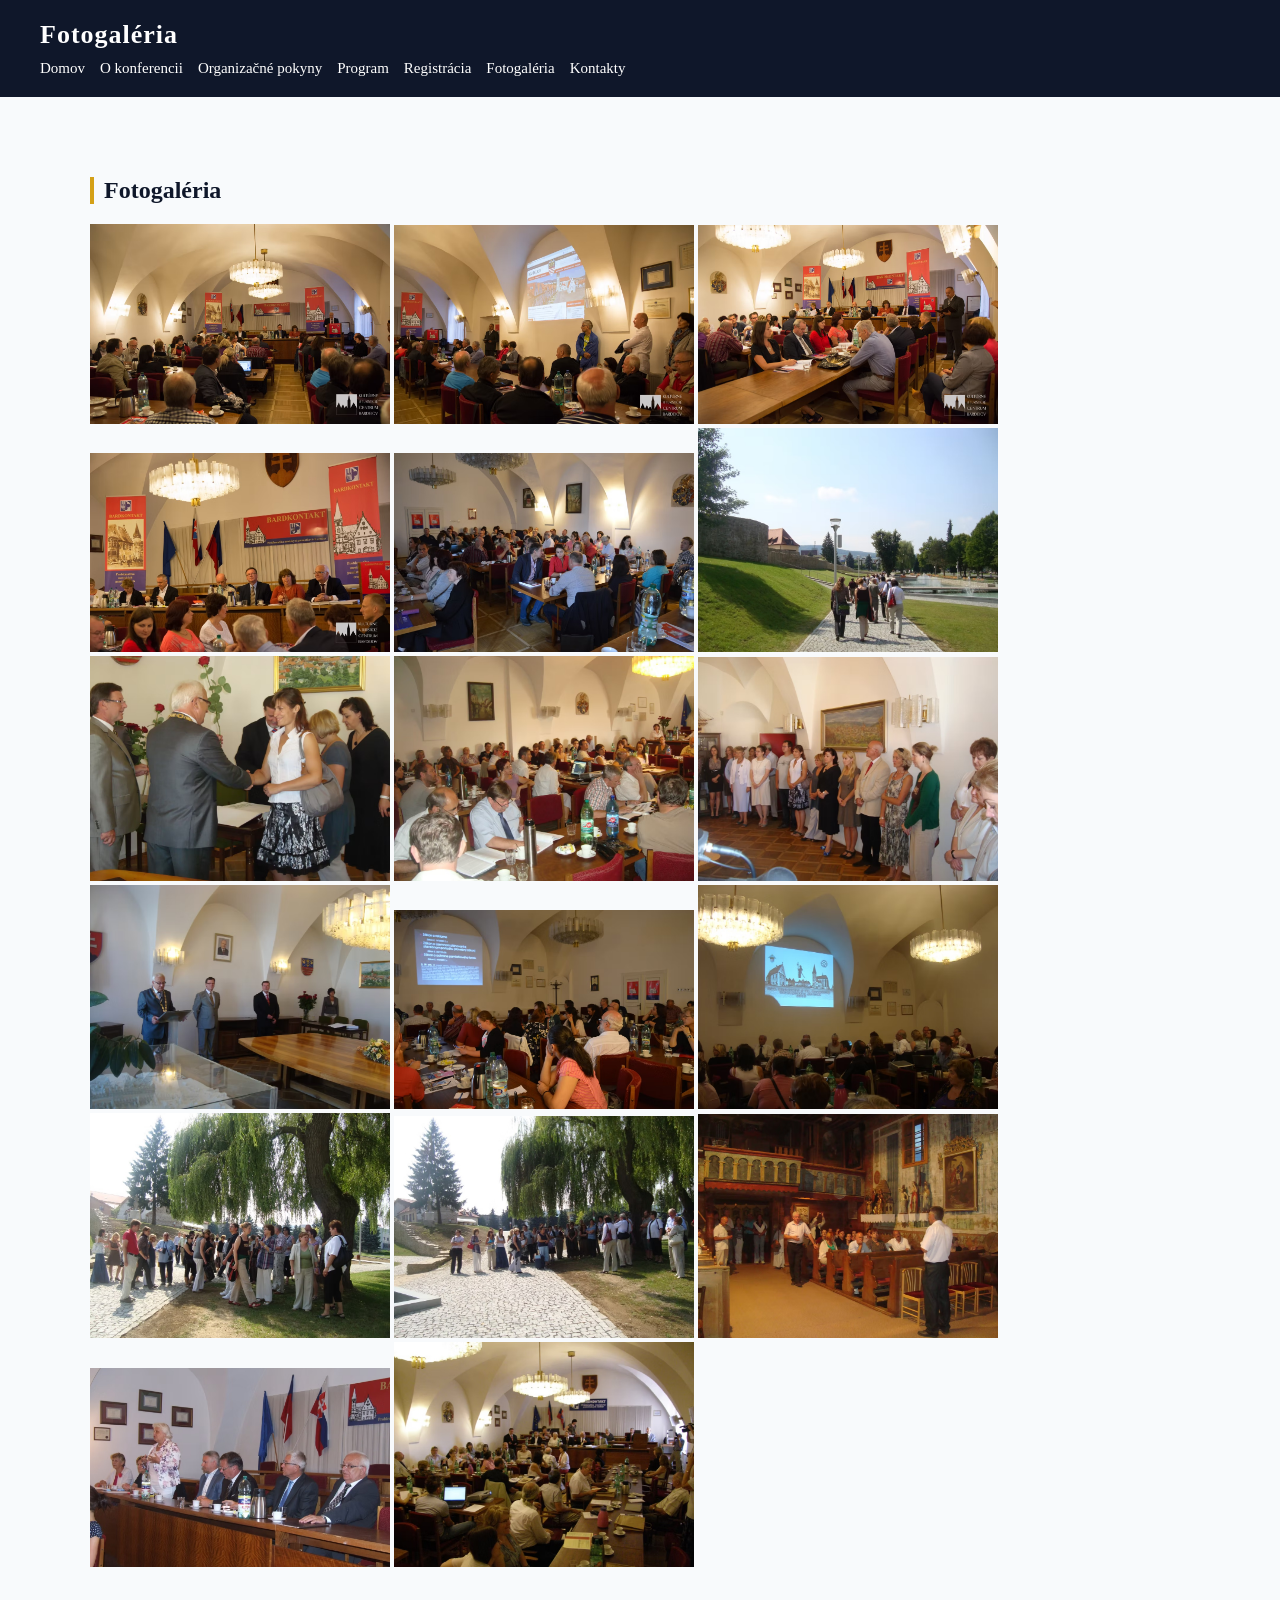
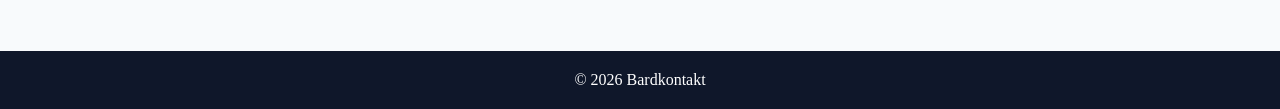
==== fotogaleria.html @ 20071f55 "Update fotogaleria.html" ====
<!DOCTYPE html>
<html lang="sk">
<head>
    <meta charset="UTF-8">
    <title>Fotogaléria</title>
    <link rel="stylesheet" href="css/style.css">
</head>
<body>

<header>
    <h1>Fotogaléria</h1>
    <nav>
        <a href="index.html">Domov</a>
        <a href="o-konferencii.html">O konferencii</a>
        <a href="organizacne-pokyny.html">Organizačné pokyny</a>
        <a href="program.html">Program</a>
        <a href="registracia.html">Registrácia</a>
        <a href="fotogaleria.html">Fotogaléria</a>
        <a href="kontakty.html">Kontakty</a>
    </nav>
</header>

<div class="container">
<h2>Fotogaléria</h2>

<img src="gallery/001.jpg" width="300">
<img src="gallery/002.jpg" width="300">
<img src="gallery/003.jpg" width="300">
<img src="gallery/004.jpg" width="300">
<img src="gallery/005.jpg" width="300">
<img src="gallery/006.jpg" width="300">
<img src="gallery/007.jpg" width="300">
<img src="gallery/008.jpg" width="300">
<img src="gallery/009.jpg" width="300">
<img src="gallery/010.jpg" width="300">
<img src="gallery/011.jpg" width="300">
<img src="gallery/012.jpg" width="300">
<img src="gallery/013.jpg" width="300">
<img src="gallery/014.jpg" width="300">
<img src="gallery/015.jpg" width="300">
<img src="gallery/016.jpg" width="300">
<img src="gallery/017.jpg" width="300">
</div>

<footer>© 2026 Bardkontakt</footer>

</body>
</html>
---- css/style.css ----
body {
    margin: 0;
    font-family: 'Georgia', serif;
    background: #f8fafc;
    color: #0f172a;
}

p {
    line-height: 1.5;
}

header {
    background: #0f172a;
    color: white;
    padding: 20px 40px;
}

header h1 {
    margin: 0;
    font-size: 26px;
    letter-spacing: 1px;
}

nav {
    display: flex;
    flex-wrap: wrap;
    gap: 15px;
    margin-top: 10px;
}

nav a {
    color: white;
    text-decoration: none;
    font-size: 15px;
}

nav a:hover {
    color: #d4a017;
}

.hero {
    background: linear-gradient(rgba(15,23,42,0.8), rgba(15,23,42,0.8)),
    url('../images/hero.jpg');
    background-size: cover;
    background-position: center;
    color: white;
    text-align: center;
    padding: 120px 20px;
}

.hero h2 {
    font-size: 42px;
    margin-bottom: 10px;
}

.hero p {
    font-size: 18px;
}

.btn {
    display: inline-block;
    margin-top: 20px;
    padding: 10px 20px;
    background: #d4a017;
    color: #0f172a;
    text-decoration: none;
    border-radius: 5px;
}

.container {
    max-width: 1100px;
    margin: auto;
    padding: 40px 20px;
}

h2 {
    border-left: 4px solid #d4a017;
    padding-left: 10px;
    margin-top: 40px;
}

footer {
    background: #0f172a;
    color: white;
    text-align: center;
    padding: 20px;
    margin-top: 40px;
}

table {
    width: 100%;
    border-collapse: collapse;
}

table, th, td {
    border: 1px solid #ddd;
}

th, td {
    padding: 10px;
    text-align: left;
}

form input, form textarea {
    width: 100%;
    padding: 10px;
    margin-bottom: 10px;
}
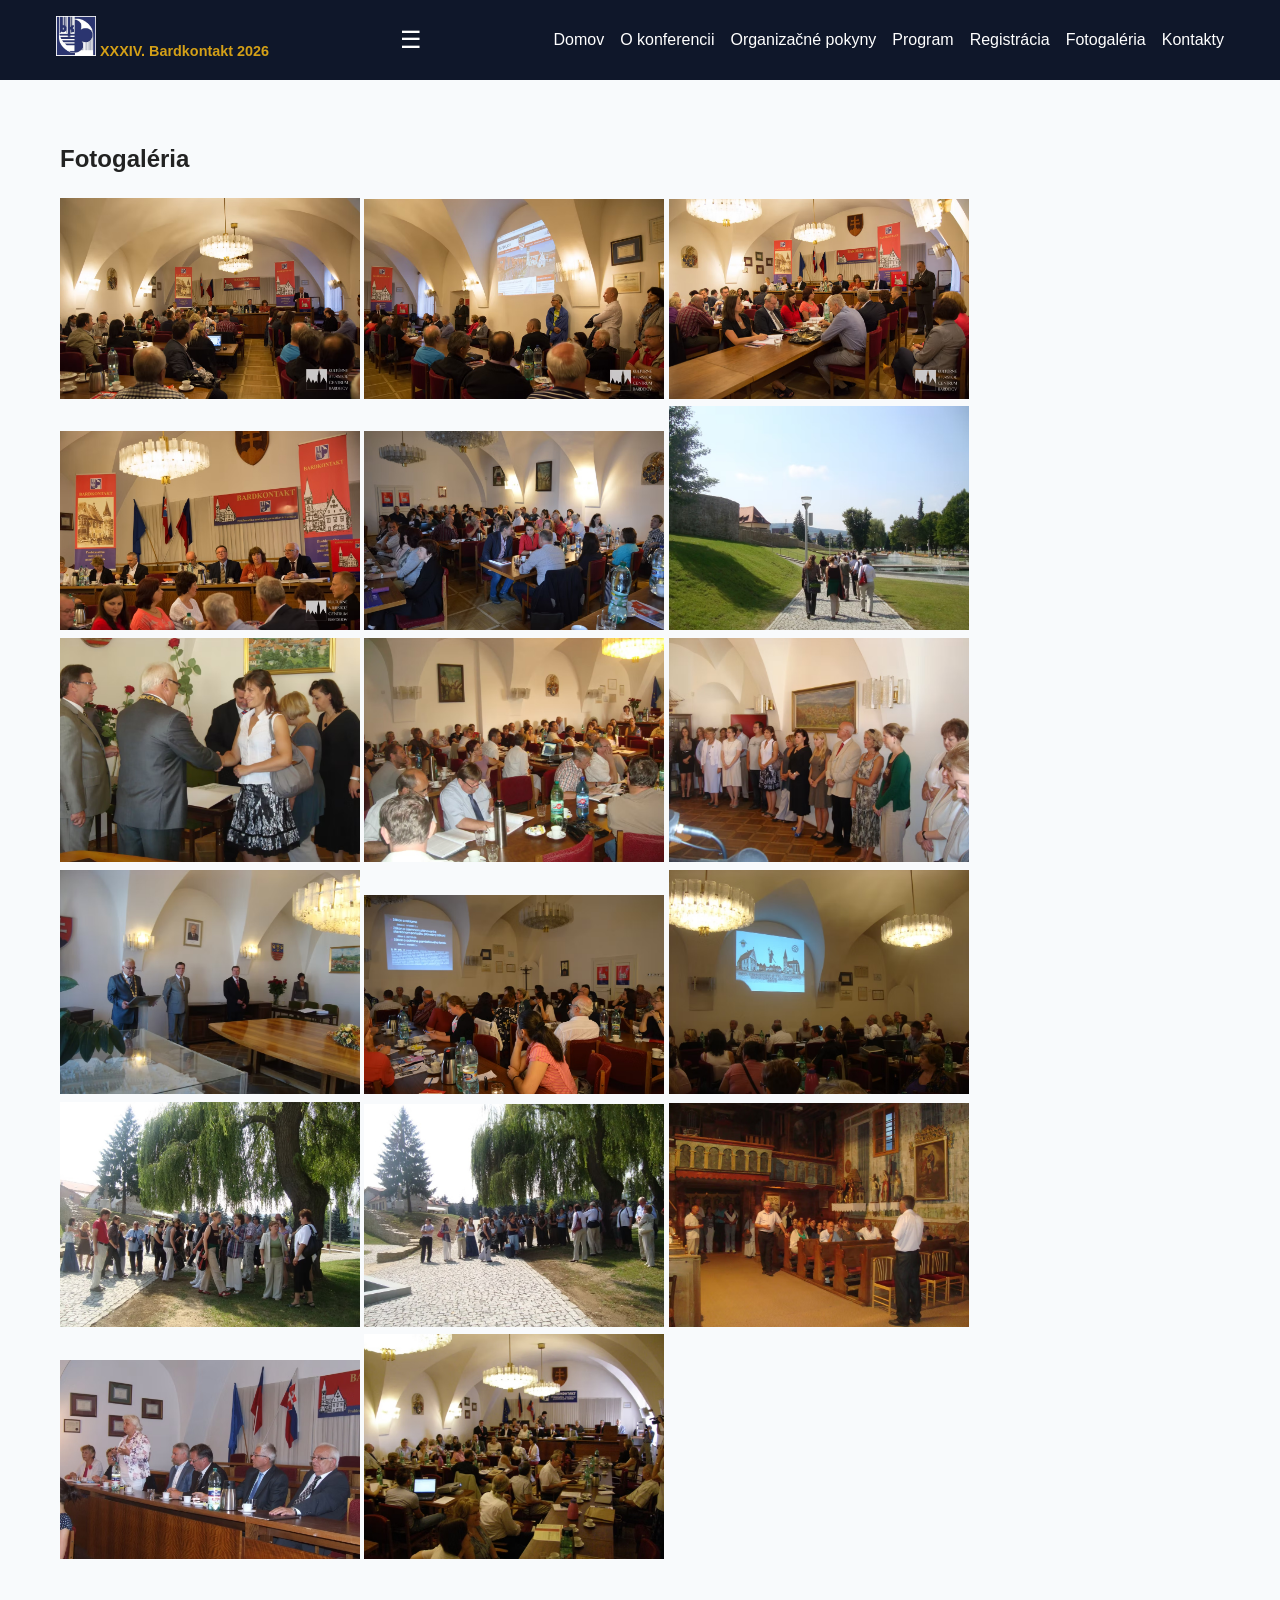
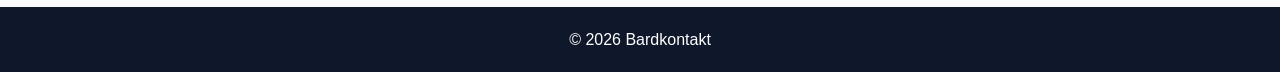
==== commit ad5ffe90: "Update fotogaleria.html" ====
--- a/fotogaleria.html
+++ b/fotogaleria.html
@@ -2,22 +2,28 @@
 <html lang="sk">
 <head>
     <meta charset="UTF-8">
-    <title>Fotogaléria</title>
+    <meta name="viewport" content="width=device-width,initial-scale=1">
+    <title>Bardkontakt 2026 - Registrácia</title>
     <link rel="stylesheet" href="css/style.css">
 </head>
 <body>
 
 <header>
-    <h1>Fotogaléria</h1>
+    <div class="navbar">
+    <div class="logo"><img src="images/logo.jpg" alt="Logo" width="40"><span class="logo-note">&nbsp;XXXIV. Bardkontakt 2026</span></div>
+    <div class="menu-toggle">☰</div>
     <nav>
-        <a href="index.html">Domov</a>
-        <a href="o-konferencii.html">O konferencii</a>
-        <a href="organizacne-pokyny.html">Organizačné pokyny</a>
-        <a href="program.html">Program</a>
-        <a href="registracia.html">Registrácia</a>
-        <a href="fotogaleria.html">Fotogaléria</a>
-        <a href="kontakty.html">Kontakty</a>
+        <ul>
+            <li><a href="index.html">Domov</a></li>
+            <li><a href="o-konferencii.html">O konferencii</a></li>
+            <li><a href="organizacne-pokyny.html">Organizačné pokyny</a></li>
+            <li><a href="program.html">Program</a></li>
+            <li><a href="registracia.html">Registrácia</a></li>
+            <li><a href="fotogaleria.html">Fotogaléria</a></li>
+            <li><a href="kontakty.html">Kontakty</a></li>
+        </ul>
     </nav>
+    </div>
 </header>
 
 <div class="container">
--- a/css/style.css
+++ b/css/style.css
@@ -1,92 +1,37 @@
-body {
-    margin: 0;
-    font-family: 'Georgia', serif;
-    background: #f8fafc;
-    color: #0f172a;
+
+:root{
+ --navy:#0F172A;
+ --gold:#D4A017;
+ --light:#F8FAFC;
 }
+*{box-sizing:border-box}
+body{margin:0;font-family:Arial,sans-serif;background:var(--light);color:#222;line-height:1.6}
+header{background:var(--navy);position:sticky;top:0;z-index:1000}
+.navbar{max-width:1200px;margin:auto;display:flex;justify-content:space-between;align-items:center;padding:1rem}
+.logo{color:#fff;font-weight:bold}
+.logo-note{color:var(--gold);font-size:.9rem}
+nav ul{display:flex;gap:1rem;list-style:none;padding:0;margin:0}
+nav a{color:#fff;text-decoration:none}
+nav a:hover{color:var(--gold)}
+.menu-toggle{display:none;color:#fff;font-size:1.5rem;cursor:pointer}
+.hero{padding:120px 20px;
+      text-align:center;
+      color:#fff;
+      background:linear-gradient(rgba(15,23,42,.75),rgba(15,23,42,.75)),url('../images/hero.jpg');
+      background-size: cover;
+      background-position: center;}
 
-p {
-    line-height: 1.5;
-}
-
-header {
-    background: #0f172a;
-    color: white;
-    padding: 20px 40px;
-}
-
-header h1 {
-    margin: 0;
-    font-size: 26px;
-    letter-spacing: 1px;
-}
-
-nav {
-    display: flex;
-    flex-wrap: wrap;
-    gap: 15px;
-    margin-top: 10px;
-}
-
-nav a {
-    color: white;
-    text-decoration: none;
-    font-size: 15px;
-}
-
-nav a:hover {
-    color: #d4a017;
-}
-
-.hero {
-    background: linear-gradient(rgba(15,23,42,0.8), rgba(15,23,42,0.8)),
-    url('../images/hero.jpg');
-    background-size: cover;
-    background-position: center;
-    color: white;
-    text-align: center;
-    padding: 120px 20px;
-}
-
-.hero h2 {
-    font-size: 42px;
-    margin-bottom: 10px;
-}
-
-.hero p {
-    font-size: 18px;
-}
-
-.btn {
-    display: inline-block;
-    margin-top: 20px;
-    padding: 10px 20px;
-    background: #d4a017;
-    color: #0f172a;
-    text-decoration: none;
-    border-radius: 5px;
-}
-
-.container {
-    max-width: 1100px;
-    margin: auto;
-    padding: 40px 20px;
-}
-
-h2 {
-    border-left: 4px solid #d4a017;
-    padding-left: 10px;
-    margin-top: 40px;
-}
-
-footer {
-    background: #0f172a;
-    color: white;
-    text-align: center;
-    padding: 20px;
-    margin-top: 40px;
-}
-
+.btn{background:var(--gold);color:#000;padding:12px 20px;text-decoration:none;border-radius:6px}
+.container{max-width:1200px;margin:auto;padding:40px 20px}
+.cards{display:grid;grid-template-columns:repeat(auto-fit,minmax(250px,1fr));gap:20px}
+.card{background:#fff;padding:20px;border-radius:10px;box-shadow:0 2px 8px rgba(0,0,0,.08)}
+.image-placeholder{border:2px dashed #999;padding:50px;text-align:center;margin:20px 0;background:#fff}
+.timeline .item{background:#fff;padding:15px;margin:10px 0;border-left:4px solid var(--gold)}
+.gallery{display:grid;grid-template-columns:repeat(auto-fit,minmax(250px,1fr));gap:15px}
+.gallery div{border:2px dashed #999;padding:80px 10px;text-align:center;background:#fff}
+footer{background:var(--navy);color:#fff;text-align:center;padding:20px}
+@media(max-width:768px){
+ nav ul{display:none;flex-direction:column;background:var(--navy);position:absolute;left:0;right:0;top:60px;padding:20px}}
 table {
     width: 100%;
     border-collapse: collapse;
@@ -100,9 +45,7 @@
     padding: 10px;
     text-align: left;
 }
+ nav ul.active{display:flex}
+ .menu-toggle{display:block}
 
-form input, form textarea {
-    width: 100%;
-    padding: 10px;
-    margin-bottom: 10px;
-}
+
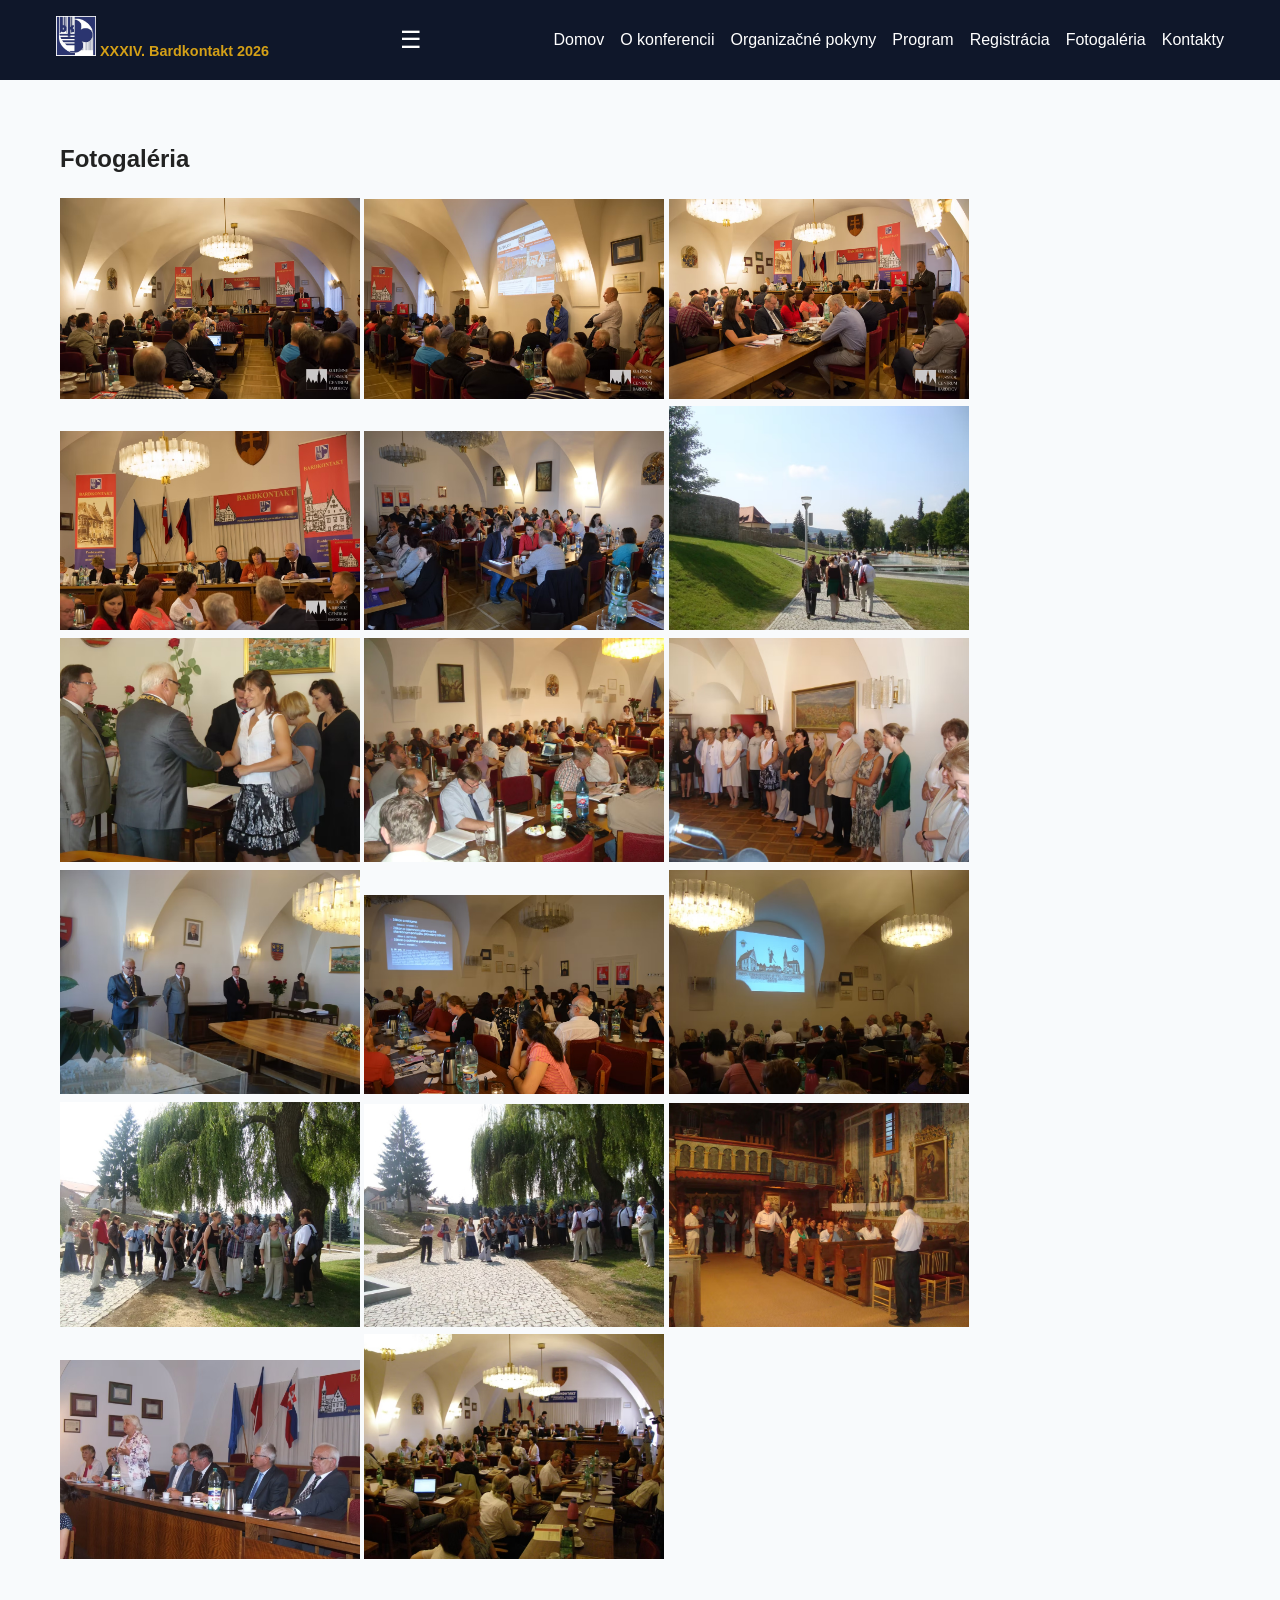
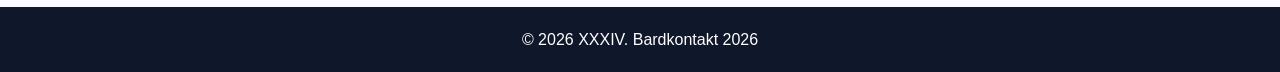
==== commit 0cc7ee23: "Update fotogaleria.html" ====
--- a/fotogaleria.html
+++ b/fotogaleria.html
@@ -48,7 +48,8 @@
 <img src="gallery/017.jpg" width="300">
 </div>
 
-<footer>© 2026 Bardkontakt</footer>
+<footer>© 2026 XXXIV. Bardkontakt 2026</footer>
+<script src="js/script.js"></script>
 
 </body>
 </html>
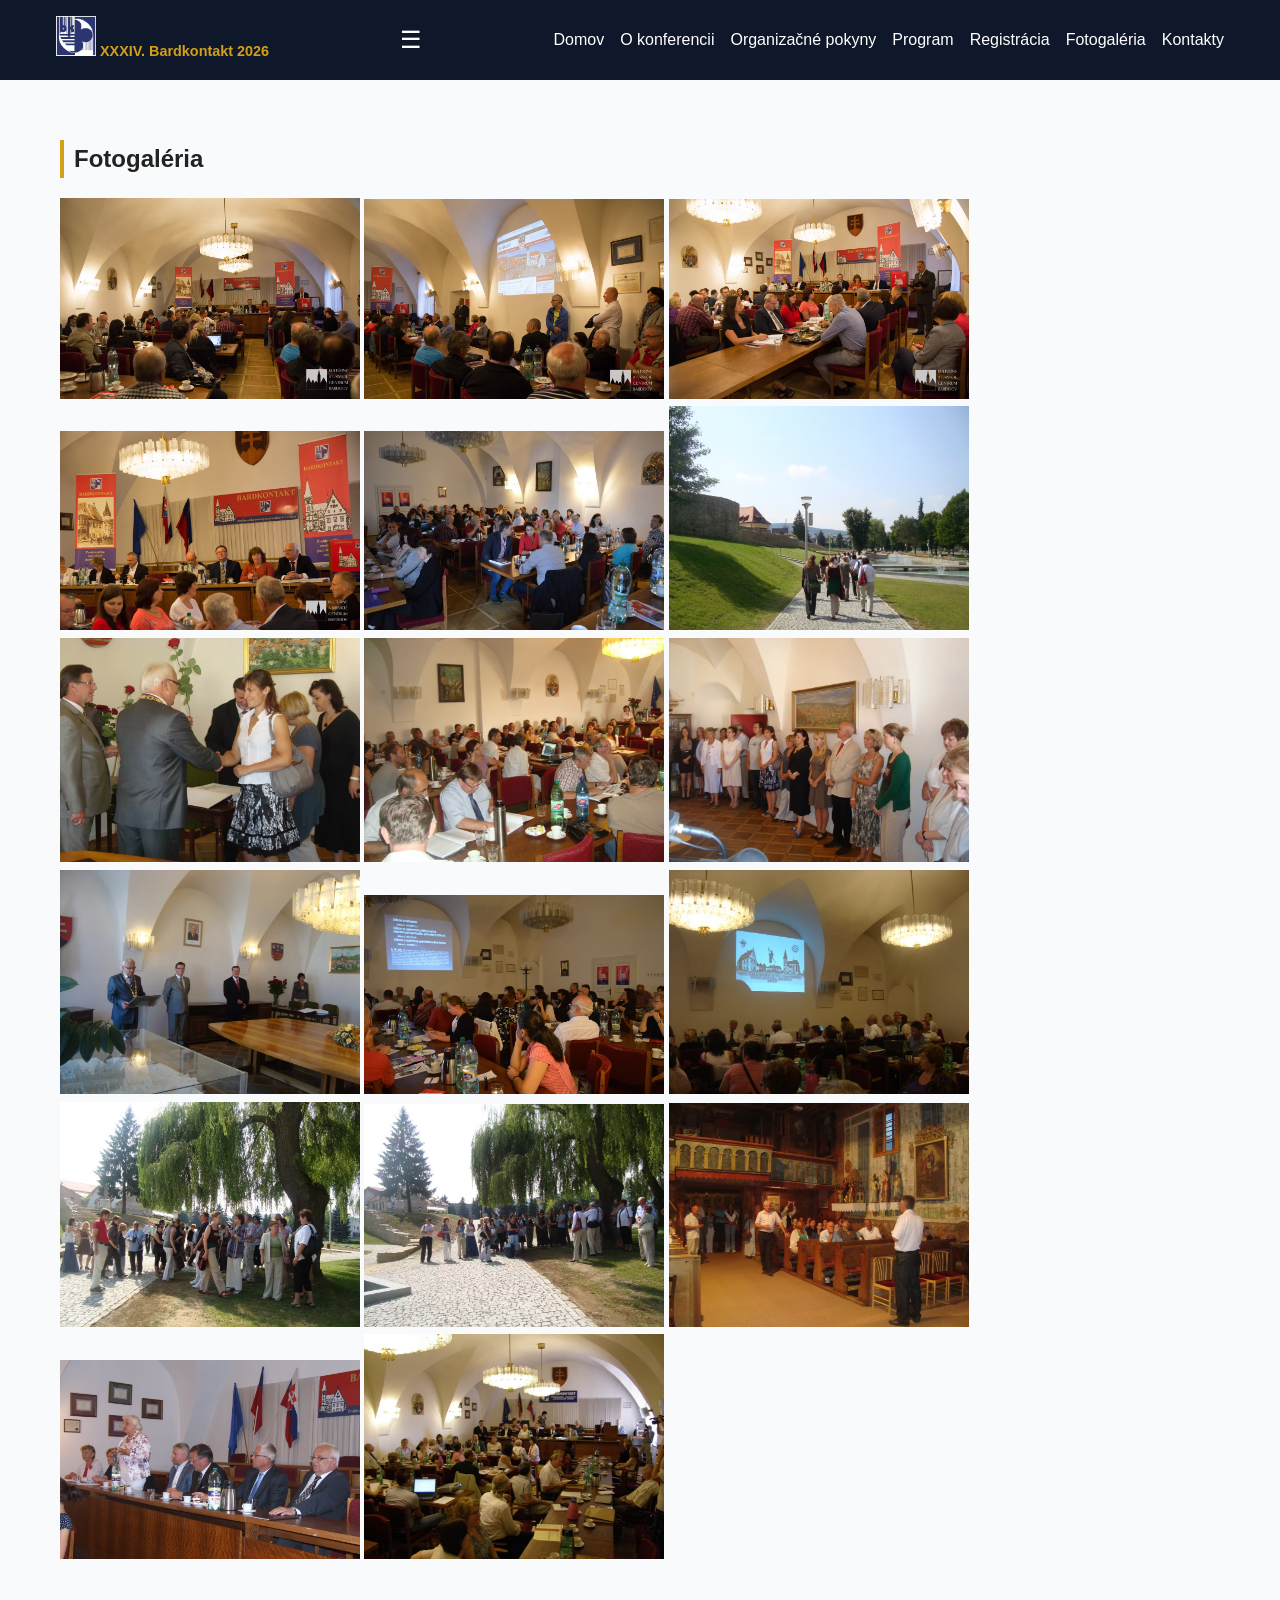
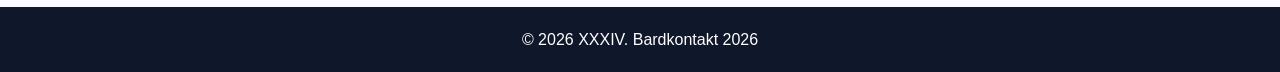
==== commit 1ebd3a12: "Update fotogaleria.html" ====
--- a/fotogaleria.html
+++ b/fotogaleria.html
@@ -3,7 +3,7 @@
 <head>
     <meta charset="UTF-8">
     <meta name="viewport" content="width=device-width,initial-scale=1">
-    <title>Bardkontakt 2026 - Registrácia</title>
+    <title>Bardkontakt 2026 - Fotogaléria</title>
     <link rel="stylesheet" href="css/style.css">
 </head>
 <body>
@@ -27,7 +27,7 @@
 </header>
 
 <div class="container">
-<h2>Fotogaléria</h2>
+<h2 style="border-left: 4px solid #d4a017; padding-left: 10px;">Fotogaléria</h2>
 
 <img src="gallery/001.jpg" width="300">
 <img src="gallery/002.jpg" width="300">
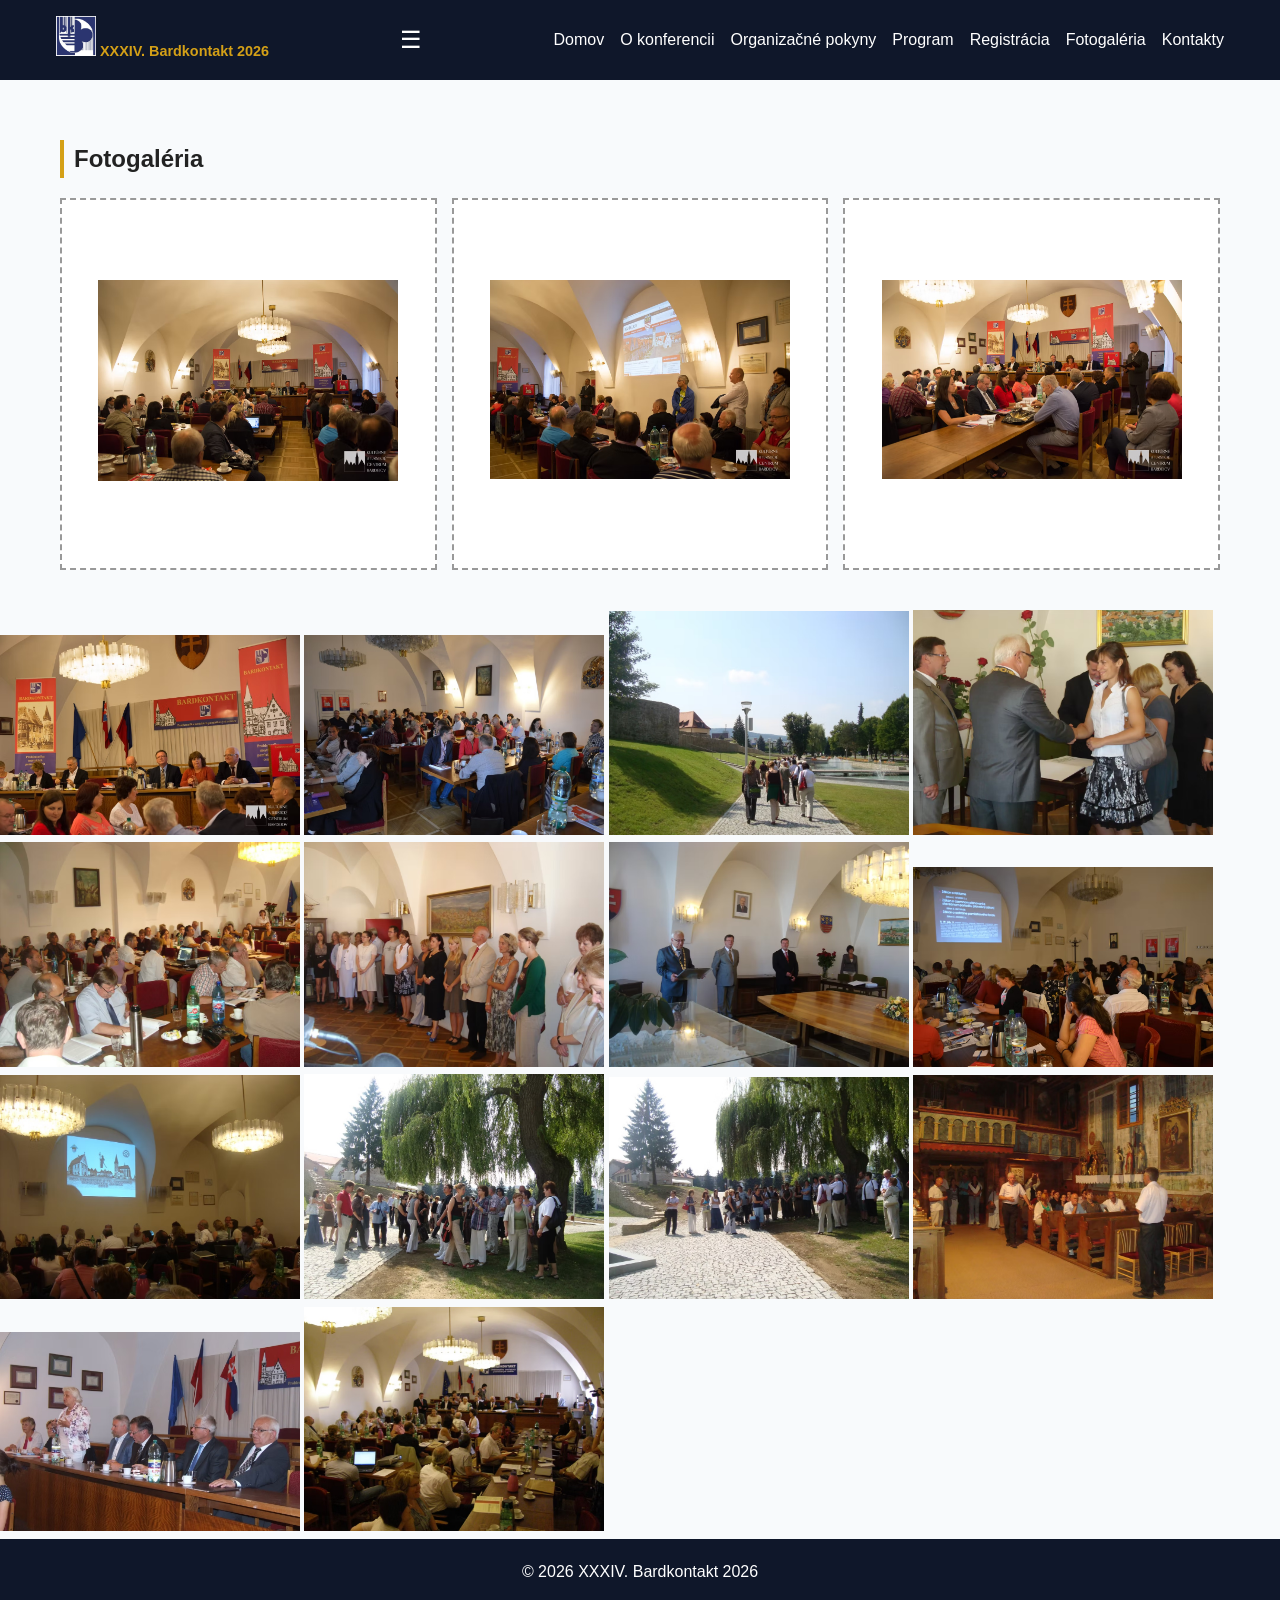
==== commit 3c85dfa5: "Update fotogaleria.html" ====
--- a/fotogaleria.html
+++ b/fotogaleria.html
@@ -29,9 +29,8 @@
 <div class="container">
 <h2 style="border-left: 4px solid #d4a017; padding-left: 10px;">Fotogaléria</h2>
 
-<img src="gallery/001.jpg" width="300">
-<img src="gallery/002.jpg" width="300">
-<img src="gallery/003.jpg" width="300">
+<div class='gallery'><div><img src="gallery/001.jpg" width="300"></div><div><img src="gallery/002.jpg" width="300"></div><div><img src="gallery/003.jpg" width="300"></div></div></div>
+    
 <img src="gallery/004.jpg" width="300">
 <img src="gallery/005.jpg" width="300">
 <img src="gallery/006.jpg" width="300">
--- a/css/style.css
+++ b/css/style.css
@@ -25,7 +25,7 @@
 .container{max-width:1200px;margin:auto;padding:40px 20px}
 .cards{display:grid;grid-template-columns:repeat(auto-fit,minmax(250px,1fr));gap:20px}
 .card{background:#fff;padding:20px;border-radius:10px;box-shadow:0 2px 8px rgba(0,0,0,.08)}
-.image-placeholder{border:2px dashed #999;padding:50px;text-align:center;margin:20px 0;background:#fff}
+.image-placeholder{padding:5px;text-align:center;margin:5px 0}
 .timeline .item{background:#fff;padding:15px;margin:10px 0;border-left:4px solid var(--gold)}
 .gallery{display:grid;grid-template-columns:repeat(auto-fit,minmax(250px,1fr));gap:15px}
 .gallery div{border:2px dashed #999;padding:80px 10px;text-align:center;background:#fff}
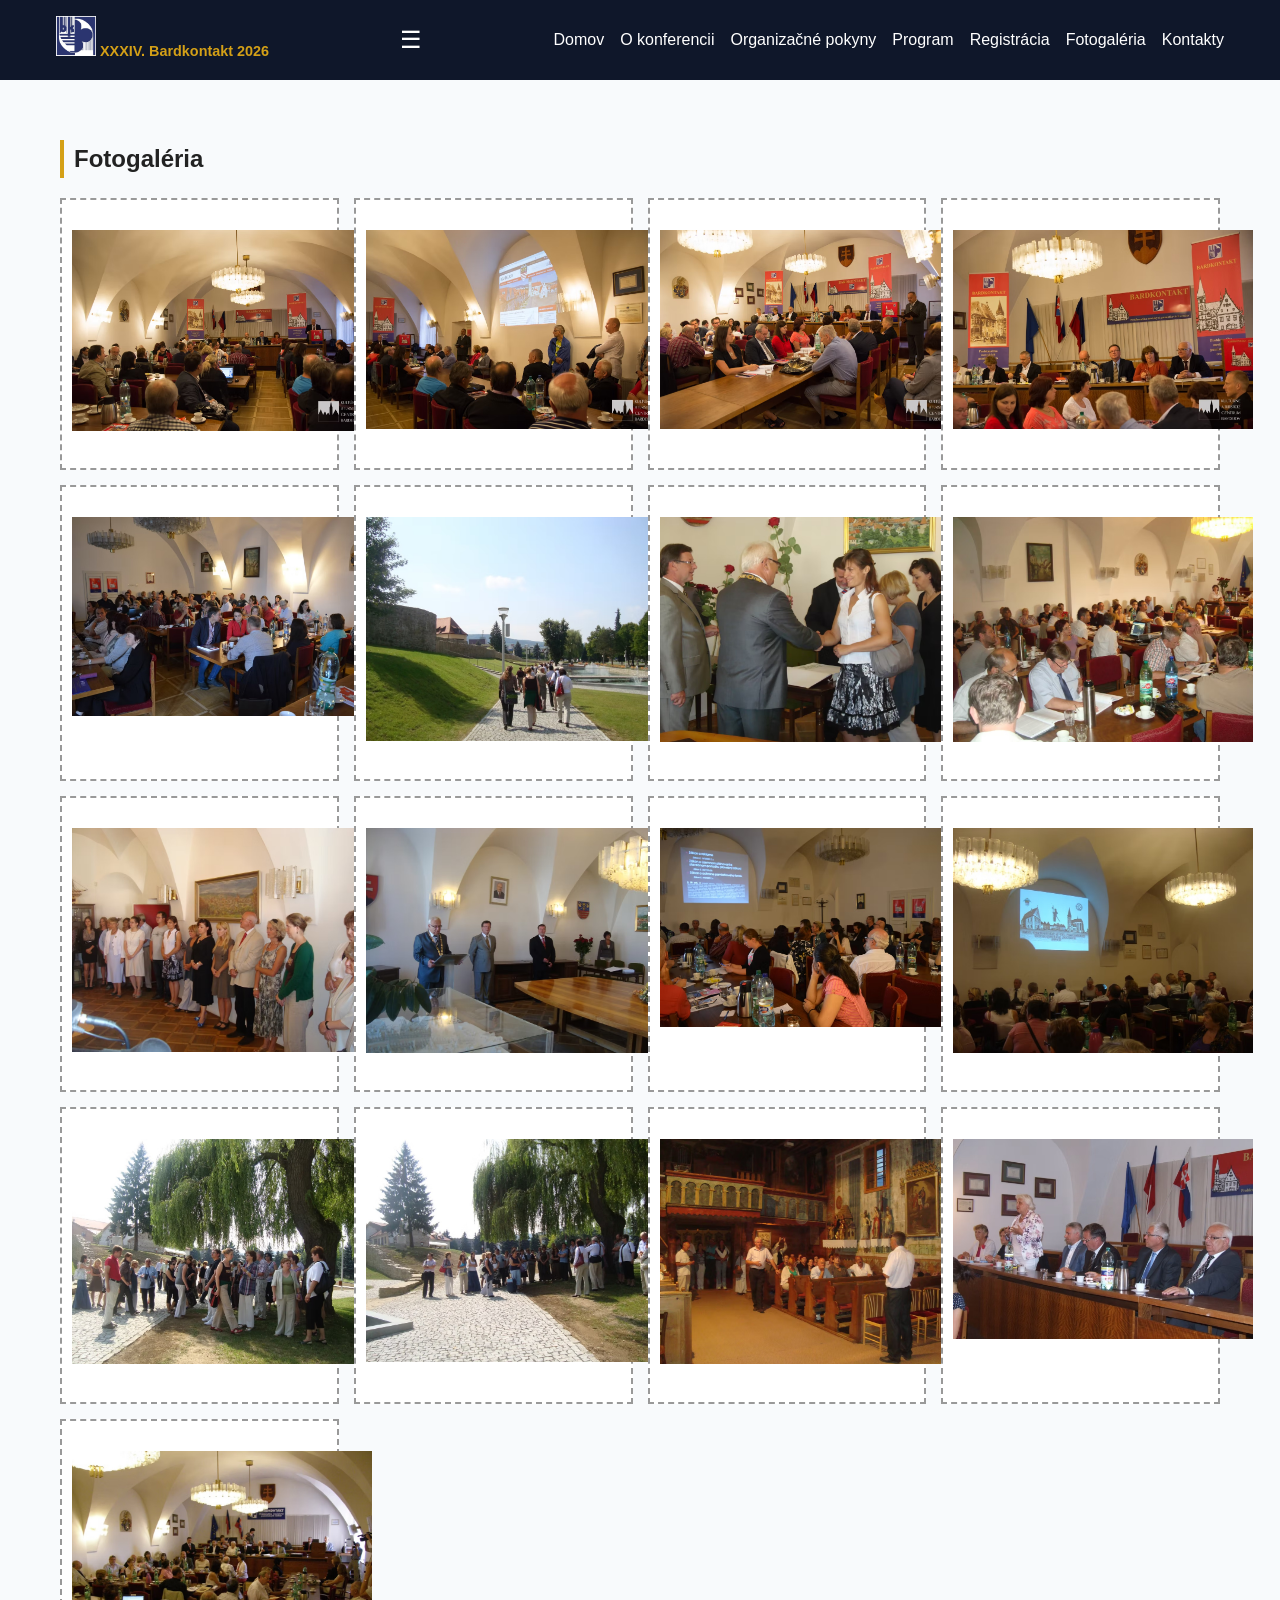
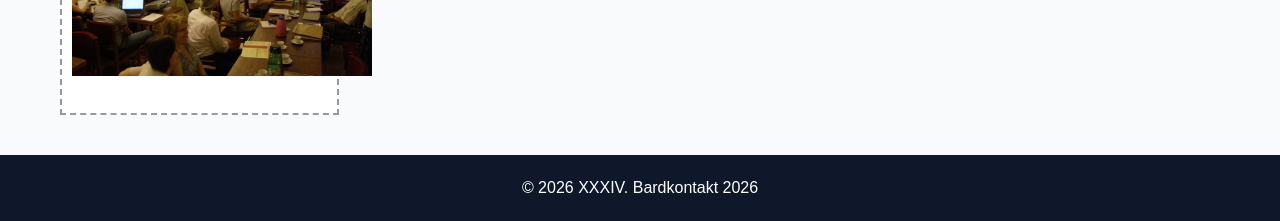
==== commit 62e40f71: "Update fotogaleria.html" ====
--- a/fotogaleria.html
+++ b/fotogaleria.html
@@ -29,22 +29,8 @@
 <div class="container">
 <h2 style="border-left: 4px solid #d4a017; padding-left: 10px;">Fotogaléria</h2>
 
-<div class='gallery'><div><img src="gallery/001.jpg" width="300"></div><div><img src="gallery/002.jpg" width="300"></div><div><img src="gallery/003.jpg" width="300"></div></div></div>
-    
-<img src="gallery/004.jpg" width="300">
-<img src="gallery/005.jpg" width="300">
-<img src="gallery/006.jpg" width="300">
-<img src="gallery/007.jpg" width="300">
-<img src="gallery/008.jpg" width="300">
-<img src="gallery/009.jpg" width="300">
-<img src="gallery/010.jpg" width="300">
-<img src="gallery/011.jpg" width="300">
-<img src="gallery/012.jpg" width="300">
-<img src="gallery/013.jpg" width="300">
-<img src="gallery/014.jpg" width="300">
-<img src="gallery/015.jpg" width="300">
-<img src="gallery/016.jpg" width="300">
-<img src="gallery/017.jpg" width="300">
+<div class='gallery'><div><img src="gallery/001.jpg" width="300"></div><div><img src="gallery/002.jpg" width="300"></div><div><img src="gallery/003.jpg" width="300"></div><div><img src="gallery/004.jpg" width="300"></div><div><img src="gallery/005.jpg" width="300"></div><div><img src="gallery/006.jpg" width="300"></div><div><img src="gallery/007.jpg" width="300"></div><div><img src="gallery/008.jpg" width="300"></div>
+<div><img src="gallery/009.jpg" width="300"></div><div><img src="gallery/010.jpg" width="300"></div><div><img src="gallery/011.jpg" width="300"></div><div><img src="gallery/012.jpg" width="300"></div><div><img src="gallery/013.jpg" width="300"></div><div><img src="gallery/014.jpg" width="300"></div><div><img src="gallery/015.jpg" width="300"></div><div><img src="gallery/016.jpg" width="300"></div><div><img src="gallery/017.jpg" width="300"></div></div>
 </div>
 
 <footer>© 2026 XXXIV. Bardkontakt 2026</footer>
--- a/css/style.css
+++ b/css/style.css
@@ -28,7 +28,7 @@
 .image-placeholder{padding:5px;text-align:center;margin:5px 0}
 .timeline .item{background:#fff;padding:15px;margin:10px 0;border-left:4px solid var(--gold)}
 .gallery{display:grid;grid-template-columns:repeat(auto-fit,minmax(250px,1fr));gap:15px}
-.gallery div{border:2px dashed #999;padding:80px 10px;text-align:center;background:#fff}
+.gallery div{border:2px dashed #999;padding:30px 10px;text-align:center;background:#fff}
 footer{background:var(--navy);color:#fff;text-align:center;padding:20px}
 @media(max-width:768px){
  nav ul{display:none;flex-direction:column;background:var(--navy);position:absolute;left:0;right:0;top:60px;padding:20px}}
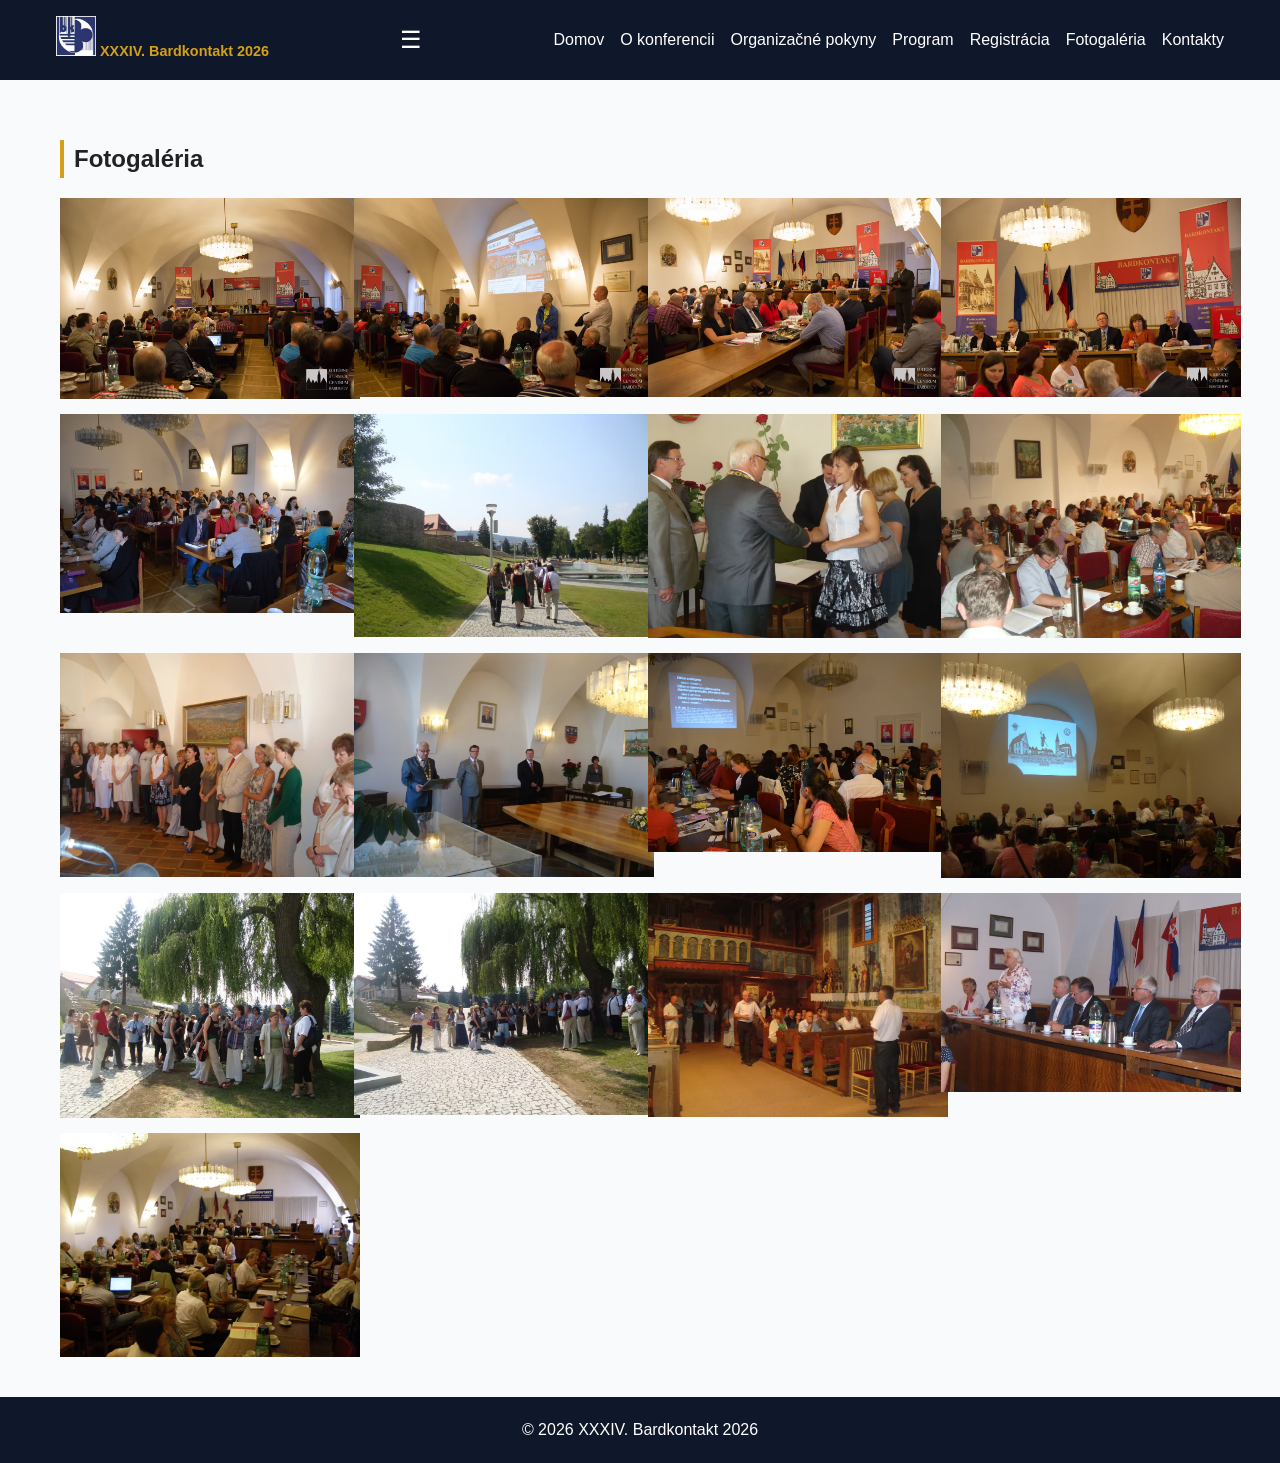
==== commit 77c27043: "Update fotogaleria.html" ====
--- a/fotogaleria.html
+++ b/fotogaleria.html
@@ -29,10 +29,27 @@
 <div class="container">
 <h2 style="border-left: 4px solid #d4a017; padding-left: 10px;">Fotogaléria</h2>
 
-<div class='gallery'><div><img src="gallery/001.jpg" width="300"></div><div><img src="gallery/002.jpg" width="300"></div><div><img src="gallery/003.jpg" width="300"></div><div><img src="gallery/004.jpg" width="300"></div><div><img src="gallery/005.jpg" width="300"></div><div><img src="gallery/006.jpg" width="300"></div><div><img src="gallery/007.jpg" width="300"></div><div><img src="gallery/008.jpg" width="300"></div>
-<div><img src="gallery/009.jpg" width="300"></div><div><img src="gallery/010.jpg" width="300"></div><div><img src="gallery/011.jpg" width="300"></div><div><img src="gallery/012.jpg" width="300"></div><div><img src="gallery/013.jpg" width="300"></div><div><img src="gallery/014.jpg" width="300"></div><div><img src="gallery/015.jpg" width="300"></div><div><img src="gallery/016.jpg" width="300"></div><div><img src="gallery/017.jpg" width="300"></div></div>
+<div class='gallery'>
+    <img src="gallery/001.jpg" width="300">
+    <img src="gallery/002.jpg" width="300">
+    <img src="gallery/003.jpg" width="300">
+    <img src="gallery/004.jpg" width="300">
+    <img src="gallery/005.jpg" width="300">
+    <img src="gallery/006.jpg" width="300">
+    <img src="gallery/007.jpg" width="300">
+    <img src="gallery/008.jpg" width="300">
+    <img src="gallery/009.jpg" width="300">
+    <img src="gallery/010.jpg" width="300">
+    <img src="gallery/011.jpg" width="300">
+    <img src="gallery/012.jpg" width="300">
+    <img src="gallery/013.jpg" width="300">
+    <img src="gallery/014.jpg" width="300">
+    <img src="gallery/015.jpg" width="300">
+    <img src="gallery/016.jpg" width="300">
+    <img src="gallery/017.jpg" width="300">
 </div>
 
+</div>
 <footer>© 2026 XXXIV. Bardkontakt 2026</footer>
 <script src="js/script.js"></script>
 
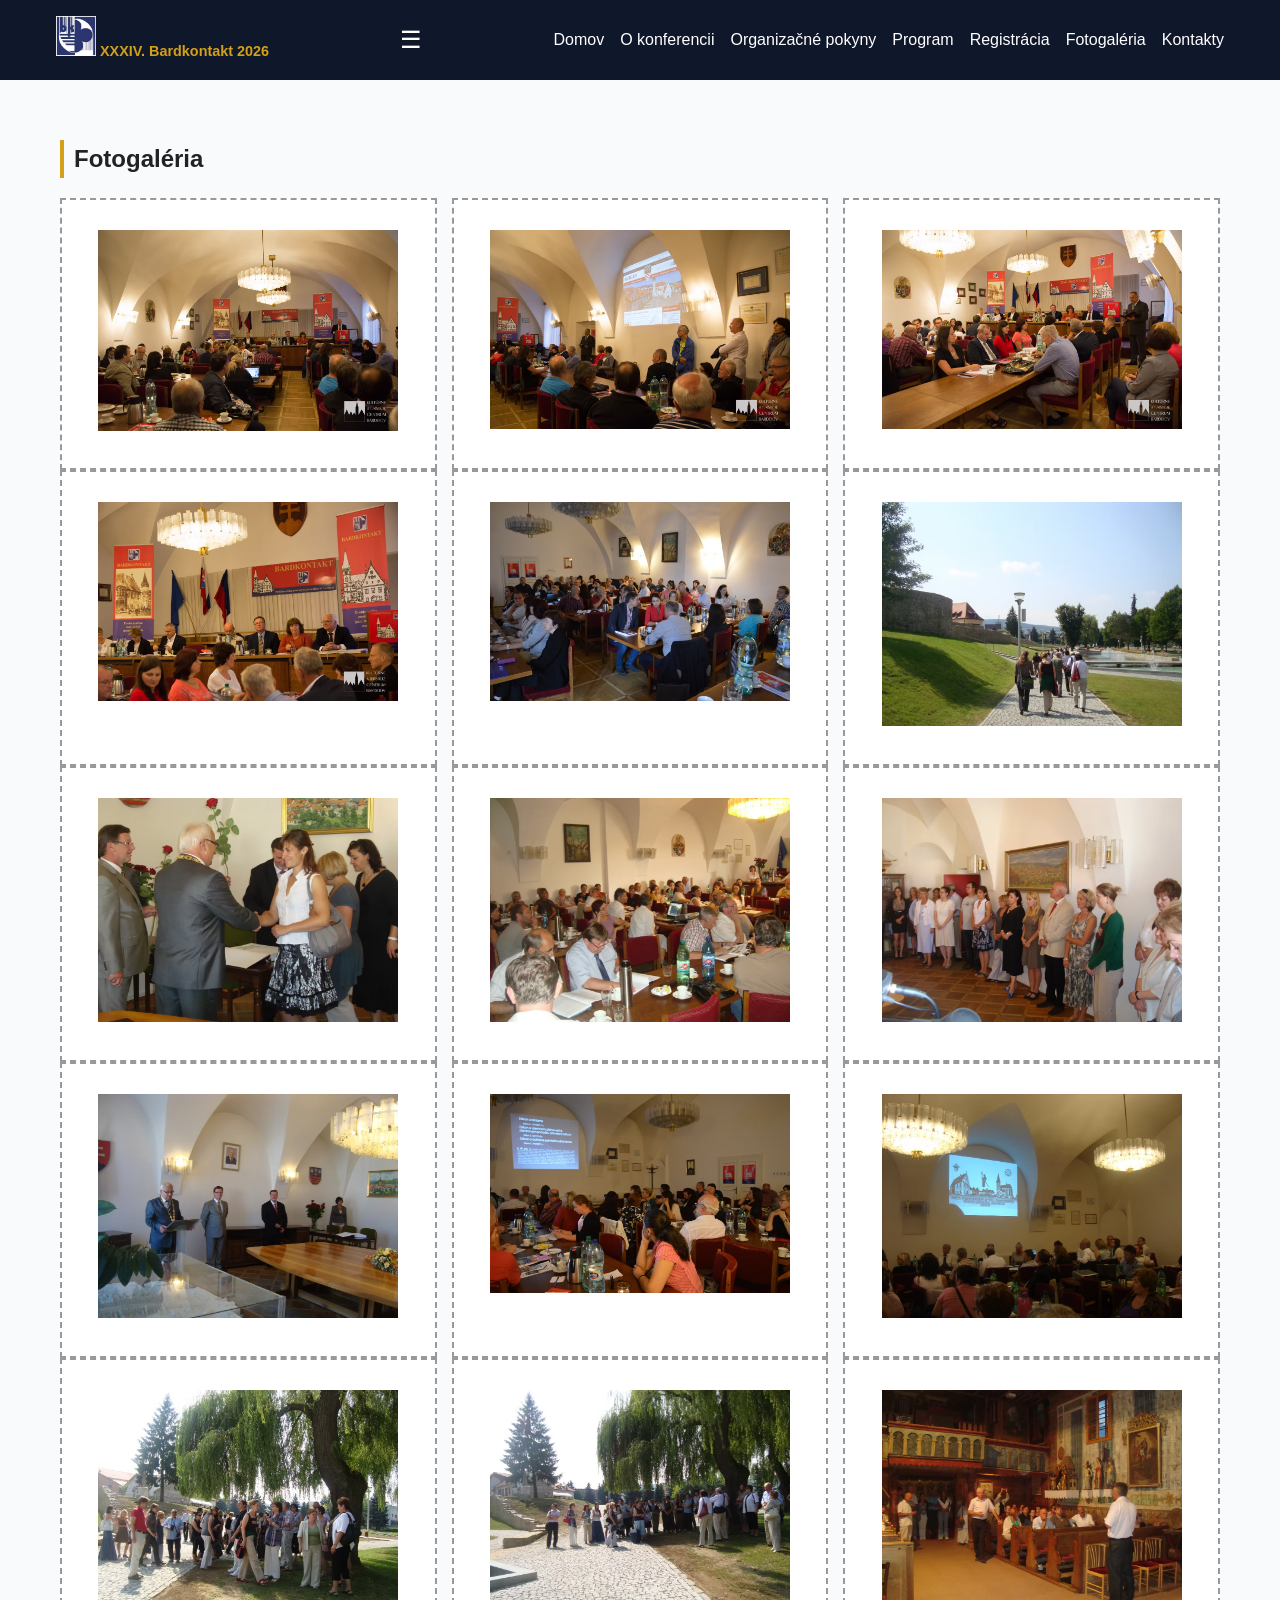
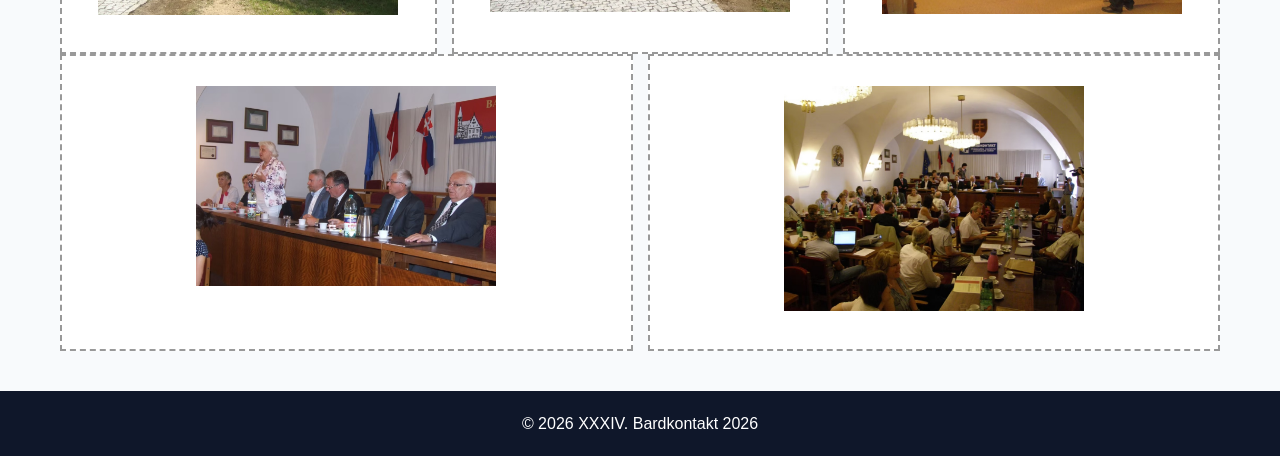
==== commit 367bae5d: "Update fotogaleria.html" ====
--- a/fotogaleria.html
+++ b/fotogaleria.html
@@ -30,25 +30,34 @@
 <h2 style="border-left: 4px solid #d4a017; padding-left: 10px;">Fotogaléria</h2>
 
 <div class='gallery'>
-    <img src="gallery/001.jpg" width="300">
-    <img src="gallery/002.jpg" width="300">
-    <img src="gallery/003.jpg" width="300">
-    <img src="gallery/004.jpg" width="300">
-    <img src="gallery/005.jpg" width="300">
-    <img src="gallery/006.jpg" width="300">
-    <img src="gallery/007.jpg" width="300">
-    <img src="gallery/008.jpg" width="300">
-    <img src="gallery/009.jpg" width="300">
-    <img src="gallery/010.jpg" width="300">
-    <img src="gallery/011.jpg" width="300">
-    <img src="gallery/012.jpg" width="300">
-    <img src="gallery/013.jpg" width="300">
-    <img src="gallery/014.jpg" width="300">
-    <img src="gallery/015.jpg" width="300">
-    <img src="gallery/016.jpg" width="300">
-    <img src="gallery/017.jpg" width="300">
+   <div><img src="gallery/001.jpg" width="300"></div>
+    <div><img src="gallery/002.jpg" width="300"></div>
+    <div><img src="gallery/003.jpg" width="300"></div>
 </div>
-
+<div class='gallery'>
+    <div><img src="gallery/004.jpg" width="300"></div>
+    <div><img src="gallery/005.jpg" width="300"></div>
+    <div><img src="gallery/006.jpg" width="300"></div>
+</div>
+<div class='gallery'>
+    <div><img src="gallery/007.jpg" width="300"></div>
+    <div><img src="gallery/008.jpg" width="300"></div>
+    <div><img src="gallery/009.jpg" width="300"></div>
+</div>
+<div class='gallery'>
+    <div><img src="gallery/010.jpg" width="300"></div>
+    <div><img src="gallery/011.jpg" width="300"></div>
+    <div><img src="gallery/012.jpg" width="300"></div>
+</div>
+<div class='gallery'>
+    <div><img src="gallery/013.jpg" width="300"></div>
+    <div><img src="gallery/014.jpg" width="300"></div>
+    <div><img src="gallery/015.jpg" width="300"></div>
+</div>
+<div class='gallery'>
+    <div><img src="gallery/016.jpg" width="300"></div>
+    <div><img src="gallery/017.jpg" width="300"></div>
+</div>
 </div>
 <footer>© 2026 XXXIV. Bardkontakt 2026</footer>
 <script src="js/script.js"></script>
